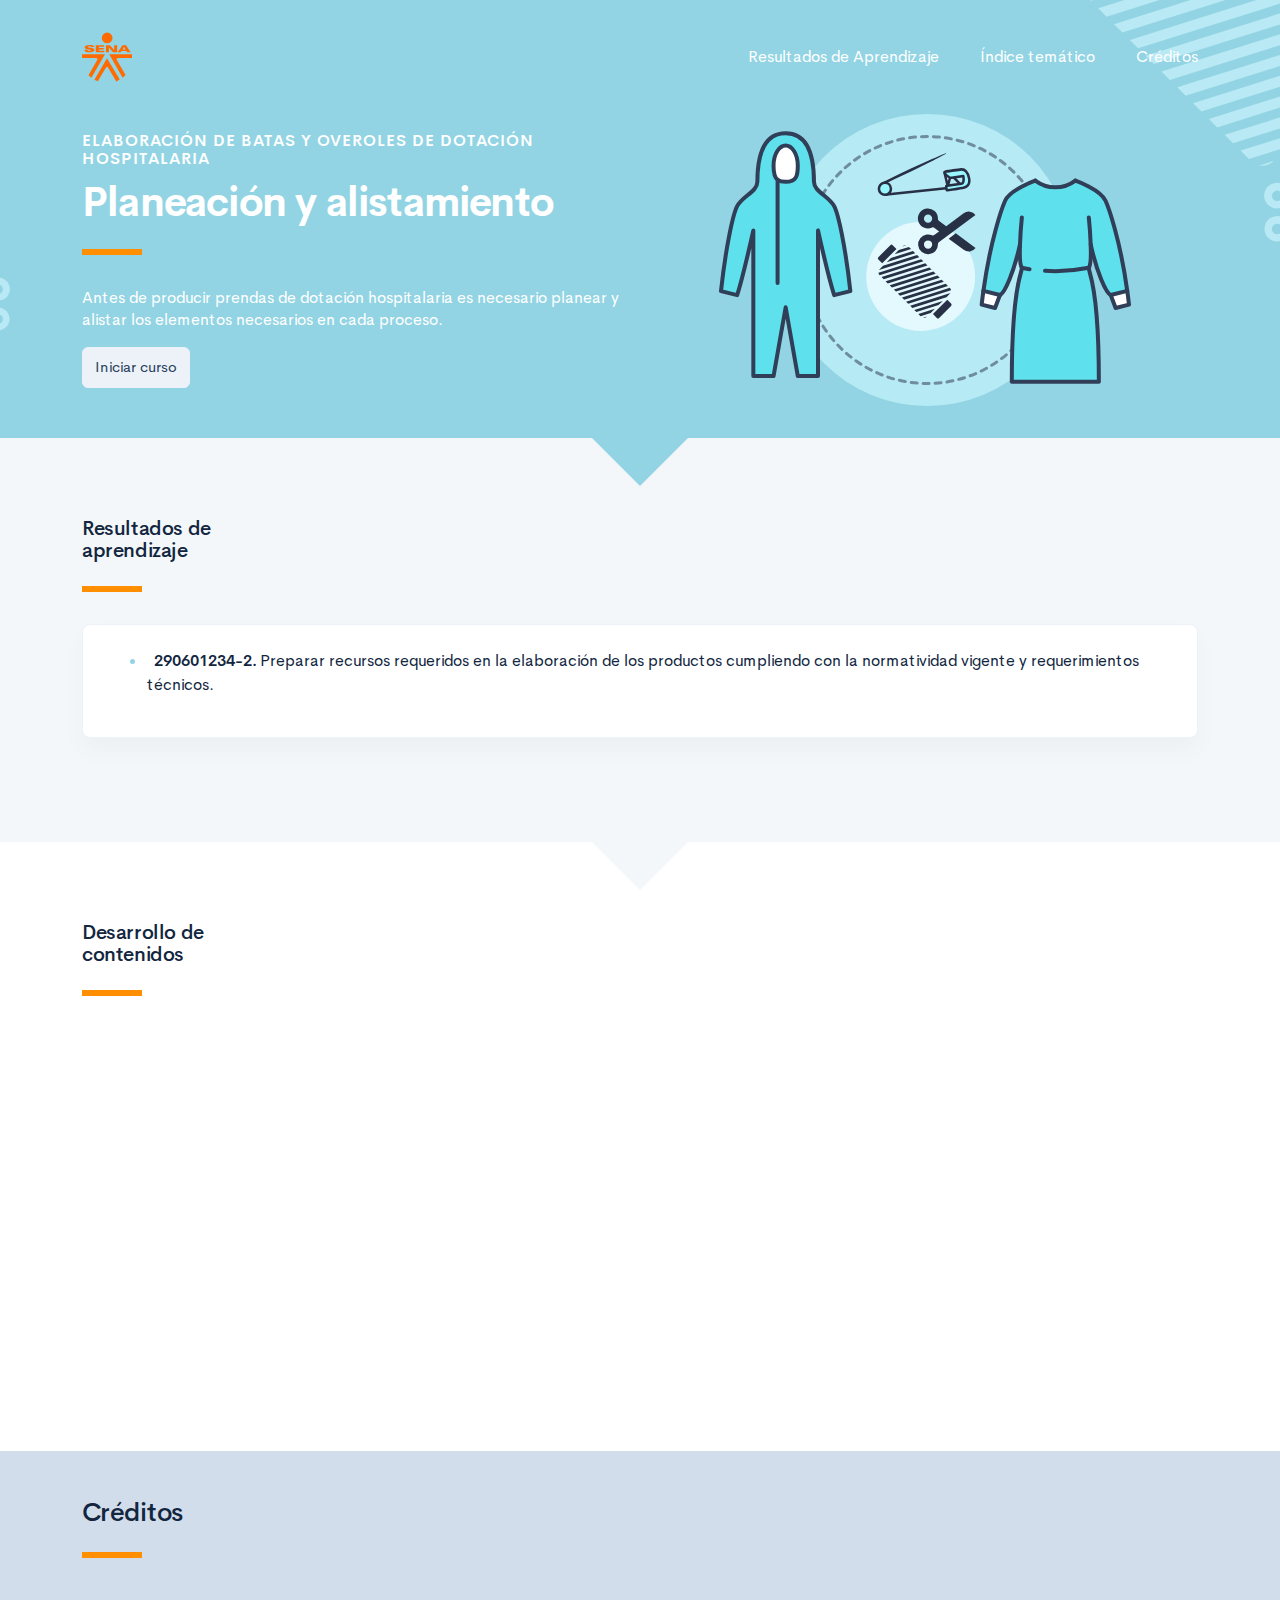
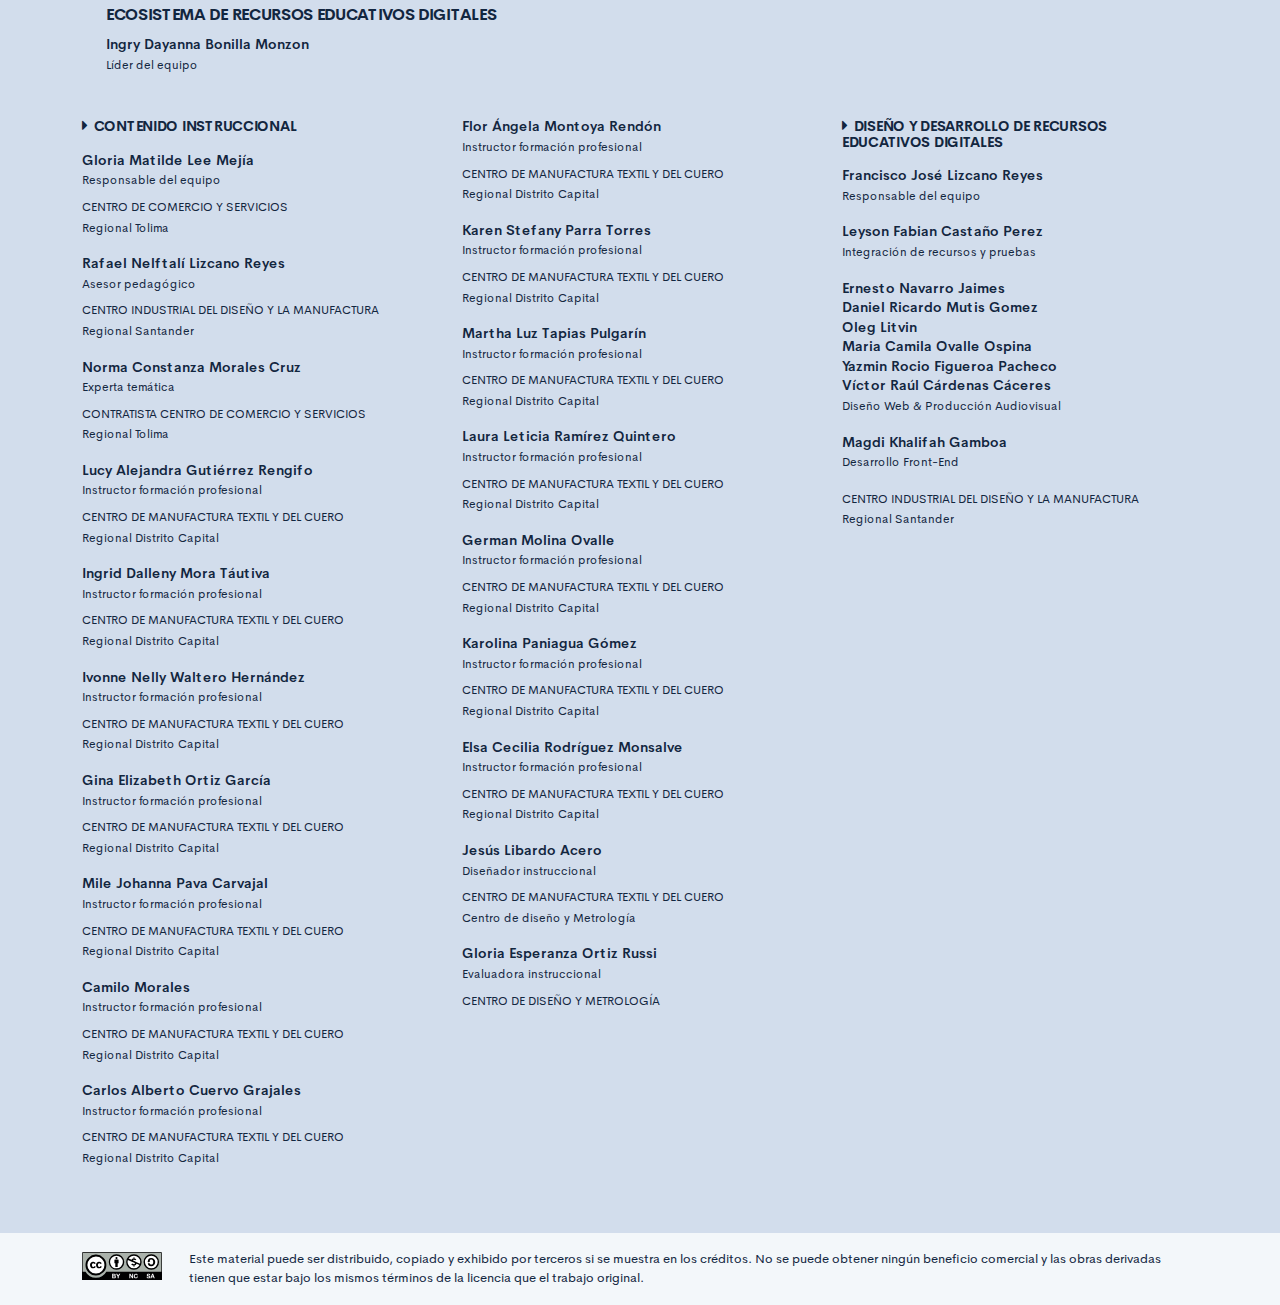
==== public/index.html @ 823f51e2 "Cargue de proyecto" ====
<!DOCTYPE html>
<html lang="es">
    <head>
        <meta charset="UTF-8">
        <meta name="viewport" content="width=device-width, user-scalable=no, initial-scale=1.0, maximum-scale=1.0, minimum-scale=1.0">
        <title>Planeación y alistamiento</title>
        <meta meta name="description" content="Elaboración de batas y overoles de dotación hospitalaria.">
        <link rel="icon" type="image/svg+xml" href="assets/images/logos/senaLogo.svg">
        <link rel="stylesheet" href="assets/fonts/feather/feather.css">
        <link rel="stylesheet" href="assets/fonts/fontawesome/css/font-awesome.css">
        <link href="assets/css/fancybox.css" rel="stylesheet">
        <link href="assets/css/animate.css" rel="stylesheet">
        <link rel="stylesheet" href="assets/css/main.css">
    </head>
    <body class="theme-dark page-header-textura" id="page-home">
        <header class="curso-presentacion page-header" id="CursoPresentacion">
            <div class="page-textura">
                <div class="container">
                    <div class="curso-topbar justify-content-center justify-content-md-between"><a class="curso-topbar__logo"><svg xmlns="http://www.w3.org/2000/svg" width="168.273" height="164.177" viewBox="0 0 168.273 164.177">
                                <path id="SENA_LOGO" data-name="SENA LOGO" d="M85.349,1a18.09,18.09,0,1,0,18.09,18.09h0A18.1,18.1,0,0,0,85.349,1ZM25.617,42.983a33.722,33.722,0,0,0-9.386,1.024,11.156,11.156,0,0,0-5.12,2.56A5.346,5.346,0,0,0,10.086,52.2c.683,1.707,2.56,2.9,4.608,3.584,4.437,1.536,9.386,1.877,13.994,2.731a5.1,5.1,0,0,1,2.389,1.024,1.369,1.369,0,0,1-.683,2.048,9.146,9.146,0,0,1-5.291.683A8.354,8.354,0,0,1,20.5,61.244a1.962,1.962,0,0,1-.853-2.389H9.233A7.663,7.663,0,0,0,10.6,63.463a7.59,7.59,0,0,0,4.267,2.389A28.541,28.541,0,0,0,23.4,66.876,52.426,52.426,0,0,0,35,66.023a11.043,11.043,0,0,0,5.8-2.9,5.358,5.358,0,0,0-1.365-8.533,21.267,21.267,0,0,0-5.8-2.048c-3.072-.683-5.973-1.024-9.045-1.536a9.114,9.114,0,0,1-3.072-.853,1.226,1.226,0,0,1,0-2.219,9.369,9.369,0,0,1,4.437-.683,10.554,10.554,0,0,1,4.608.853A1.877,1.877,0,0,1,31.59,49.81h9.9a5.669,5.669,0,0,0-1.195-3.584A8.875,8.875,0,0,0,35.515,43.5c-3.584-.341-6.827-.512-9.9-.512Zm21.333.683V67.217H75.792V62.1H57.531V57.489H73.744V52.54H57.531V48.786H75.109v-5.12Zm47.615,0H81.253V67.217H91.322V51.346l13.824,15.872h13.824V43.666H108.9v15.7Zm42.495,0L120.676,67.217h10.581l2.56-4.267H150.2l2.389,4.267h11.776l-15.53-23.551ZM142.35,49.3l5.12,8.533h-10.41ZM.7,74.044l.171,12.8L49,86.673c2.389.512,3.925,2.048,3.413,5.8l-29.7,51.711,9.557,9.045L78.01,74.044Zm91.646,0L137.4,152.89l9.9-8.874L117.433,92.3c-.512-3.584.853-5.291,3.413-5.8l48.127.171V74.044ZM84.837,87.185,42.512,159.546l11.264,5.461,28.159-47.615a4.283,4.283,0,0,1,2.9-1.195,4.681,4.681,0,0,1,3.072,1.195l28.159,47.786,11.605-5.973Z" transform="translate(-0.7 -1)" fill="#FF6B00" />
                            </svg>
                        </a><a class="curso-topbar__menubar collapsed btn-menu-responsive d-none" data-toggle="collapse" href="#curso-topbar__nav" aria-expanded="false"><span></span><span></span><span></span></a>
                        <nav class="curso-topbar__nav collapse show d-none d-md-block" id="curso-topbar__nav">
                            <ul class="curso-topbar__list">
                                <li class="curso-topbar__item"><a class="curso-topbar__link" href="#ResultadosAprendizaje"><span class="text-white">Resultados de Aprendizaje</span></a></li>
                                <li class="curso-topbar__item"><a class="curso-topbar__link" href="#IndiceTematico"><span class="text-white">Índice temático</span></a></li>
                                <li class="curso-topbar__item"><a class="curso-topbar__link" href="#Creditos"><span class="text-white">Créditos</span></a></li>
                            </ul>
                        </nav>
                    </div>
                    <!--include includes/page-home_header.pug                -->
                    <div class="curso-portada">
                        <div class="row align-items-center">
                            <div class="col-12 col-lg-6">
                                <h3 class="curso-subtitulo" id="curso-titulo-componente">Elaboración de batas y overoles de dotación hospitalaria</h3>
                                <h1 class="curso-titulo" id="curso-titulo-tema">Planeación y alistamiento</h1>
                                <div class="brand-line-primary"></div>
                                <p class="curso-descripcion">Antes de producir prendas de dotación hospitalaria es necesario planear y alistar los elementos necesarios en cada proceso. </p><a class="curso-btn-iniciar btn btn-light" href="main.html"><span>Iniciar curso</span></a>
                            </div>
                            <div class="col-12 col-lg-6 text-center">
                                <div class="d-none d-lg-block"><img class="curso-imagen" src="assets/images/header/header_media.svg" /></div>
                            </div>
                        </div>
                    </div>
                </div>
            </div>
        </header>
        <section class="curso-resultados section bg-base-light" id="ResultadosAprendizaje">
            <div class="container">
                <h2> Resultados de <br>aprendizaje</h2>
                <div class="brand-line-primary"></div>
                <div class="card resultado-item">
                    <div class="card-body">
                        <ul class="bg-color-dark">
                            <li> <span><strong>290601234-2.</strong> Preparar recursos requeridos en la elaboración de los productos cumpliendo con la normatividad vigente y requerimientos técnicos.</span></li>
                        </ul>
                    </div>
                </div>
            </div>
        </section>
        <section class="curso-indice-tematico section" id="IndiceTematico">
            <div class="container">
                <h2>Desarrollo de <br>contenidos</h2>
                <div class="brand-line-primary"></div>
                <div class="row justify-content-center">
                    <div class="col-12 col-sm-10">
                        <div class="card wow flipInX" data-wow-delay=".4s">
                            <div class="card-body">
                                <ul class="list-group list-group-flush list my-n3 nav-temas">
                                    <li class="list-group-item nav-tema-item">
                                        <div class="row align-items-center">
                                            <div class="col-auto">
                                                <div class="avatar avatar-sm"><span class="nav-tema-item__icon avatar-title font-size-lg bg-secondary-soft rounded-circle text-primary font-weight-bold">1</span></div>
                                            </div>
                                            <div class="col ml-n2"><span class="nav-tema-item__titulo"> <a href="main.html#page/tema-1/">Plan de inspección</a></span></div>
                                            <div class="col-auto"> <a class="btn btn-light nav-tema-item__btn" href="main.html#page/tema-1/">Ver más</a></div>
                                        </div>
                                    </li>
                                    <li class="list-group-item nav-tema-item">
                                        <div class="row align-items-center">
                                            <div class="col-auto">
                                                <div class="avatar avatar-sm"><span class="nav-tema-item__icon avatar-title font-size-lg bg-secondary-soft rounded-circle text-primary font-weight-bold">2</span></div>
                                            </div>
                                            <div class="col ml-n2"><span class="nav-tema-item__titulo"> <a href="main.html#page/tema-2/">Desarrollo de patrones</a></span></div>
                                            <div class="col-auto"> <a class="btn btn-light nav-tema-item__btn" href="main.html#page/tema-2/">Ver más</a></div>
                                        </div>
                                    </li>
                                    <li class="list-group-item nav-tema-item">
                                        <div class="row align-items-center">
                                            <div class="col-auto">
                                                <div class="avatar avatar-sm"><span class="nav-tema-item__icon avatar-title font-size-lg bg-secondary-soft rounded-circle text-primary font-weight-bold">3</span></div>
                                            </div>
                                            <div class="col ml-n2"><span class="nav-tema-item__titulo"> <a href="main.html#page/tema-3/">Alistamiento de máquinas y equipos según protocolos</a></span></div>
                                            <div class="col-auto"> <a class="btn btn-light nav-tema-item__btn" href="main.html#page/tema-3/">Ver más</a></div>
                                        </div>
                                    </li>
                                    <li class="list-group-item nav-tema-item">
                                        <div class="row align-items-center">
                                            <div class="col-auto">
                                                <div class="avatar avatar-sm"><span class="nav-tema-item__icon avatar-title font-size-lg bg-secondary-soft rounded-circle text-primary font-weight-bold">4</span></div>
                                            </div>
                                            <div class="col ml-n2"><span class="nav-tema-item__titulo"> <a href="main.html#page/tema-4/">Herramientas de productividad e indicadores de gestión</a></span></div>
                                            <div class="col-auto"> <a class="btn btn-light nav-tema-item__btn" href="main.html#page/tema-4/">Ver más</a></div>
                                        </div>
                                    </li>
                                </ul>
                            </div>
                        </div>
                    </div>
                </div>
            </div>
        </section>
        <footer class="footer" id="Creditos">
            <div class="container">
                <h1>Créditos </h1>
                <div class="brand-line-primary"></div>
                <div class="row">
                    <div class="col-auto"><img src="assets/images/logos/senaLogo_naranja.svg" alt="" style="width:100px" /></div>
                    <div class="col">
                        <h3 class="footer-subtitulo mb-3">ECOSISTEMA DE RECURSOS EDUCATIVOS DIGITALES </h3>
                        <p class="footer-texto mb-2"><strong>Ingry Dayanna Bonilla Monzon </strong><br /> <span class="text-small">Líder del equipo </span></p>
                    </div>
                </div>
                <div class="row mt-5">
                    <div class="col-12 col-md-4">
                        <h4 class="footer-subtitulo-2 mt-0">
                            <div class="fa fa-caret-right mr-2"></div>Contenido Instruccional
                        </h4>
                        <p class="footer-texto mb-2"><strong>Gloria Matilde Lee Mejía </strong><br /> <span class="text-small">Responsable del equipo</span></p>
                        <p class="footer-texto"><span class="text-small text-uppercase">Centro de Comercio y Servicios</span><br /><span class="text-small">Regional Tolima</span></p>
                        <p class="footer-texto mb-2"><strong>Rafael Nelftalí Lizcano Reyes</strong><br /> <span class="text-small">Asesor pedagógico<br /></span></p>
                        <p class="footer-texto"><span class="text-small text-uppercase">CENTRO INDUSTRIAL DEL DISEÑO Y LA MANUFACTURA </span><br /><span class="text-small">Regional Santander </span></p>
                        <p class="footer-texto mb-2"><strong>Norma Constanza Morales Cruz</strong><br /><span class="text-small">Experta temática<br /></span></p>
                        <p class="footer-texto"><span class="text-small text-uppercase">Contratista Centro de Comercio y Servicios </span><br /><span class="text-small">Regional Tolima</span></p>
                        <p class="footer-texto mb-2"><strong>Lucy Alejandra Gutiérrez Rengifo</strong><br /> <span class="text-small">Instructor formación profesional<br /></span></p>
                        <p class="footer-texto"><span class="text-small text-uppercase">Centro de Manufactura Textil y del Cuero</span><br /><span class="text-small">Regional Distrito Capital</span></p>
                        <p class="footer-texto mb-2"><strong>Ingrid Dalleny Mora Táutiva</strong><br /> <span class="text-small">Instructor formación profesional<br /></span></p>
                        <p class="footer-texto"><span class="text-small text-uppercase">Centro de Manufactura Textil y del Cuero</span><br /><span class="text-small">Regional Distrito Capital</span></p>
                        <p class="footer-texto mb-2"><strong>Ivonne Nelly Waltero Hernández</strong><br /> <span class="text-small">Instructor formación profesional<br /></span></p>
                        <p class="footer-texto"><span class="text-small text-uppercase">Centro de Manufactura Textil y del Cuero</span><br /><span class="text-small">Regional Distrito Capital</span></p>
                        <p class="footer-texto mb-2"><strong>Gina Elizabeth Ortiz García</strong><br /> <span class="text-small">Instructor formación profesional<br /></span></p>
                        <p class="footer-texto"><span class="text-small text-uppercase">Centro de Manufactura Textil y del Cuero</span><br /><span class="text-small">Regional Distrito Capital</span></p>
                        <p class="footer-texto mb-2"><strong>Mile Johanna Pava Carvajal</strong><br /> <span class="text-small">Instructor formación profesional<br /></span></p>
                        <p class="footer-texto"><span class="text-small text-uppercase">Centro de Manufactura Textil y del Cuero</span><br /><span class="text-small">Regional Distrito Capital</span></p>
                        <p class="footer-texto mb-2"><strong>Camilo Morales</strong><br /> <span class="text-small">Instructor formación profesional<br /></span></p>
                        <p class="footer-texto"><span class="text-small text-uppercase">Centro de Manufactura Textil y del Cuero</span><br /><span class="text-small">Regional Distrito Capital </span></p>
                        <p class="footer-texto mb-2"><strong>Carlos Alberto Cuervo Grajales</strong><br /> <span class="text-small">Instructor formación profesional<br /> </span></p>
                        <p class="footer-texto"><span class="text-small text-uppercase">Centro de Manufactura Textil y del Cuero</span><br /><span class="text-small">Regional Distrito Capital</span></p>
                    </div>
                    <div class="col-12 col-md-4">
                        <p class="footer-texto mb-2"><strong>Flor Ángela Montoya Rendón</strong><br /> <span class="text-small">Instructor formación profesional<br /></span></p>
                        <p class="footer-texto"><span class="text-small text-uppercase">Centro de Manufactura Textil y del Cuero</span><br /><span class="text-small">Regional Distrito Capital</span></p>
                        <p class="footer-texto mb-2"><strong>Karen Stefany Parra Torres</strong><br /> <span class="text-small">Instructor formación profesional<br /></span></p>
                        <p class="footer-texto"><span class="text-small text-uppercase">Centro de Manufactura Textil y del Cuero</span><br /><span class="text-small">Regional Distrito Capital</span></p>
                        <p class="footer-texto mb-2"><strong>Martha Luz Tapias Pulgarín</strong><br /> <span class="text-small">Instructor formación profesional<br /></span></p>
                        <p class="footer-texto"><span class="text-small text-uppercase">Centro de Manufactura Textil y del Cuero</span><br /><span class="text-small">Regional Distrito Capital</span></p>
                        <p class="footer-texto mb-2"><strong>Laura Leticia Ramírez Quintero</strong><br /> <span class="text-small">Instructor formación profesional<br /></span></p>
                        <p class="footer-texto"><span class="text-small text-uppercase">Centro de Manufactura Textil y del Cuero</span><br /><span class="text-small">Regional Distrito Capital</span></p>
                        <p class="footer-texto mb-2"><strong>German Molina Ovalle</strong><br /> <span class="text-small">Instructor formación profesional<br /></span></p>
                        <p class="footer-texto"><span class="text-small text-uppercase">Centro de Manufactura Textil y del Cuero</span><br /><span class="text-small">Regional Distrito Capital</span></p>
                        <p class="footer-texto mb-2"><strong>Karolina Paniagua Gómez</strong><br /> <span class="text-small">Instructor formación profesional<br /></span></p>
                        <p class="footer-texto"><span class="text-small text-uppercase">Centro de Manufactura Textil y del Cuero</span><br /><span class="text-small">Regional Distrito Capital</span></p>
                        <p class="footer-texto mb-2"><strong>Elsa Cecilia Rodríguez Monsalve</strong><br /> <span class="text-small">Instructor formación profesional<br /></span></p>
                        <p class="footer-texto"><span class="text-small text-uppercase">Centro de Manufactura Textil y del Cuero</span><br /><span class="text-small">Regional Distrito Capital</span></p>
                        <p class="footer-texto mb-2"><strong>Jesús Libardo Acero </strong><br /> <span class="text-small">Diseñador instruccional <br /></span></p>
                        <p class="footer-texto"><span class="text-small text-uppercase">Centro de Manufactura Textil y del Cuero</span><br /><span class="text-small">Centro de diseño y Metrología</span></p>
                        <p class="footer-texto mb-2"><strong>Gloria Esperanza Ortiz Russi</strong><br /> <span class="text-small">Evaluadora instruccional<br /></span></p>
                        <p class="footer-texto"><span class="text-small text-uppercase">Centro de diseño y Metrología </span></p>
                    </div>
                    <div class="col-12 col-md-4">
                        <h4 class="footer-subtitulo-2 mt-0">
                            <div class="fa fa-caret-right mr-2"></div>Diseño y desarrollo de recursos educativos digitales
                        </h4>
                        <p class="footer-texto"><strong>Francisco José Lizcano Reyes </strong><br /> <span class="text-small">Responsable del equipo<br /></span></p>
                        <p class="footer-texto"><strong>Leyson Fabian Castaño Perez</strong><br /> <span class="text-small">Integración de recursos y pruebas<br /></span></p>
                        <p class="footer-texto"> <strong>Ernesto Navarro Jaimes</strong><br />
                            <strong>Daniel Ricardo Mutis Gomez</strong><br />
                            <strong>Oleg Litvin</strong><br />
                            <strong>Maria Camila Ovalle Ospina </strong><br />
                            <strong>Yazmin Rocio Figueroa Pacheco</strong><br />
                            <strong>Víctor Raúl Cárdenas Cáceres</strong><br /><span class="text-small">Diseño Web & Producción Audiovisual<br /> </span></p>
                        <p class="footer-texto"><strong>Magdi Khalifah Gamboa</strong><br /> <span class="text-small">Desarrollo Front-End<br /></span></p>
                        <p class="footer-texto"><span class="text-small text-uppercase">CENTRO INDUSTRIAL DEL DISEÑO Y LA MANUFACTURA </span><br /><span class="text-small">Regional Santander</span></p>
                    </div>
                </div>
            </div>
        </footer>
        <section id="cc">
            <div class="container">
                <div class="d-flex flex-column flex-sm-row"><span class="pr-3"><i class="icon cc"></i></span><span>Este material puede ser distribuido, copiado y exhibido por terceros si se muestra en los créditos. No se puede obtener ningún beneficio comercial y las obras derivadas tienen que estar bajo los mismos términos de la licencia que el trabajo original.</span></div>
            </div>
        </section>
        <script src="assets/js/vendor.js"></script>
        <script src="assets/js/global.js"> </script>
        <script src="assets/js/pages.js"></script>
    </body>
</html>
---- public/assets/fonts/feather/feather.css ----
@font-face {
  font-family: 'Feather';
  src:
    url('fonts/Feather.ttf?sdxovp') format('truetype'),
    url('fonts/Feather.woff?sdxovp') format('woff'),
    url('fonts/Feather.svg?sdxovp#Feather') format('svg');
  font-weight: normal;
  font-style: normal;
}

.fe {
  /* use !important to prevent issues with browser extensions that change fonts */
  font-family: 'Feather' !important;
  speak: none;
  font-style: normal;
  font-weight: normal;
  font-variant: normal;
  text-transform: none;
  line-height: 1;

  /* Better Font Rendering =========== */
  -webkit-font-smoothing: antialiased;
  -moz-osx-font-smoothing: grayscale;
}

.fe-activity:before {
  content: "\e900";
}
.fe-airplay:before {
  content: "\e901";
}
.fe-alert-circle:before {
  content: "\e902";
}
.fe-alert-octagon:before {
  content: "\e903";
}
.fe-alert-triangle:before {
  content: "\e904";
}
.fe-align-center:before {
  content: "\e905";
}
.fe-align-justify:before {
  content: "\e906";
}
.fe-align-left:before {
  content: "\e907";
}
.fe-align-right:before {
  content: "\e908";
}
.fe-anchor:before {
  content: "\e909";
}
.fe-aperture:before {
  content: "\e90a";
}
.fe-archive:before {
  content: "\e90b";
}
.fe-arrow-down:before {
  content: "\e90c";
}
.fe-arrow-down-circle:before {
  content: "\e90d";
}
.fe-arrow-down-left:before {
  content: "\e90e";
}
.fe-arrow-down-right:before {
  content: "\e90f";
}
.fe-arrow-left:before {
  content: "\e910";
}
.fe-arrow-left-circle:before {
  content: "\e911";
}
.fe-arrow-right:before {
  content: "\e912";
}
.fe-arrow-right-circle:before {
  content: "\e913";
}
.fe-arrow-up:before {
  content: "\e914";
}
.fe-arrow-up-circle:before {
  content: "\e915";
}
.fe-arrow-up-left:before {
  content: "\e916";
}
.fe-arrow-up-right:before {
  content: "\e917";
}
.fe-at-sign:before {
  content: "\e918";
}
.fe-award:before {
  content: "\e919";
}
.fe-bar-chart:before {
  content: "\e91a";
}
.fe-bar-chart-2:before {
  content: "\e91b";
}
.fe-battery:before {
  content: "\e91c";
}
.fe-battery-charging:before {
  content: "\e91d";
}
.fe-bell:before {
  content: "\e91e";
}
.fe-bell-off:before {
  content: "\e91f";
}
.fe-bluetooth:before {
  content: "\e920";
}
.fe-bold:before {
  content: "\e921";
}
.fe-book:before {
  content: "\e922";
}
.fe-book-open:before {
  content: "\e923";
}
.fe-bookmark:before {
  content: "\e924";
}
.fe-box:before {
  content: "\e925";
}
.fe-briefcase:before {
  content: "\e926";
}
.fe-calendar:before {
  content: "\e927";
}
.fe-camera:before {
  content: "\e928";
}
.fe-camera-off:before {
  content: "\e929";
}
.fe-cast:before {
  content: "\e92a";
}
.fe-check:before {
  content: "\e92b";
}
.fe-check-circle:before {
  content: "\e92c";
}
.fe-check-square:before {
  content: "\e92d";
}
.fe-chevron-down:before {
  content: "\e92e";
}
.fe-chevron-left:before {
  content: "\e92f";
}
.fe-chevron-right:before {
  content: "\e930";
}
.fe-chevron-up:before {
  content: "\e931";
}
.fe-chevrons-down:before {
  content: "\e932";
}
.fe-chevrons-left:before {
  content: "\e933";
}
.fe-chevrons-right:before {
  content: "\e934";
}
.fe-chevrons-up:before {
  content: "\e935";
}
.fe-chrome:before {
  content: "\e936";
}
.fe-circle:before {
  content: "\e937";
}
.fe-clipboard:before {
  content: "\e938";
}
.fe-clock:before {
  content: "\e939";
}
.fe-cloud:before {
  content: "\e93a";
}
.fe-cloud-drizzle:before {
  content: "\e93b";
}
.fe-cloud-lightning:before {
  content: "\e93c";
}
.fe-cloud-off:before {
  content: "\e93d";
}
.fe-cloud-rain:before {
  content: "\e93e";
}
.fe-cloud-snow:before {
  content: "\e93f";
}
.fe-code:before {
  content: "\e940";
}
.fe-codepen:before {
  content: "\e941";
}
.fe-command:before {
  content: "\e942";
}
.fe-compass:before {
  content: "\e943";
}
.fe-copy:before {
  content: "\e944";
}
.fe-corner-down-left:before {
  content: "\e945";
}
.fe-corner-down-right:before {
  content: "\e946";
}
.fe-corner-left-down:before {
  content: "\e947";
}
.fe-corner-left-up:before {
  content: "\e948";
}
.fe-corner-right-down:before {
  content: "\e949";
}
.fe-corner-right-up:before {
  content: "\e94a";
}
.fe-corner-up-left:before {
  content: "\e94b";
}
.fe-corner-up-right:before {
  content: "\e94c";
}
.fe-cpu:before {
  content: "\e94d";
}
.fe-credit-card:before {
  content: "\e94e";
}
.fe-crop:before {
  content: "\e94f";
}
.fe-crosshair:before {
  content: "\e950";
}
.fe-database:before {
  content: "\e951";
}
.fe-delete:before {
  content: "\e952";
}
.fe-disc:before {
  content: "\e953";
}
.fe-dollar-sign:before {
  content: "\e954";
}
.fe-download:before {
  content: "\e955";
}
.fe-download-cloud:before {
  content: "\e956";
}
.fe-droplet:before {
  content: "\e957";
}
.fe-edit:before {
  content: "\e958";
}
.fe-edit-2:before {
  content: "\e959";
}
.fe-edit-3:before {
  content: "\e95a";
}
.fe-external-link:before {
  content: "\e95b";
}
.fe-eye:before {
  content: "\e95c";
}
.fe-eye-off:before {
  content: "\e95d";
}
.fe-facebook:before {
  content: "\e95e";
}
.fe-fast-forward:before {
  content: "\e95f";
}
.fe-feather:before {
  content: "\e960";
}
.fe-file:before {
  content: "\e961";
}
.fe-file-minus:before {
  content: "\e962";
}
.fe-file-plus:before {
  content: "\e963";
}
.fe-file-text:before {
  content: "\e964";
}
.fe-film:before {
  content: "\e965";
}
.fe-filter:before {
  content: "\e966";
}
.fe-flag:before {
  content: "\e967";
}
.fe-folder:before {
  content: "\e968";
}
.fe-folder-minus:before {
  content: "\e969";
}
.fe-folder-plus:before {
  content: "\e96a";
}
.fe-gift:before {
  content: "\e96b";
}
.fe-git-branch:before {
  content: "\e96c";
}
.fe-git-commit:before {
  content: "\e96d";
}
.fe-git-merge:before {
  content: "\e96e";
}
.fe-git-pull-request:before {
  content: "\e96f";
}
.fe-github:before {
  content: "\e970";
}
.fe-gitlab:before {
  content: "\e971";
}
.fe-globe:before {
  content: "\e972";
}
.fe-grid:before {
  content: "\e973";
}
.fe-hard-drive:before {
  content: "\e974";
}
.fe-hash:before {
  content: "\e975";
}
.fe-headphones:before {
  content: "\e976";
}
.fe-heart:before {
  content: "\e977";
}
.fe-help-circle:before {
  content: "\e978";
}
.fe-home:before {
  content: "\e979";
}
.fe-image:before {
  content: "\e97a";
}
.fe-inbox:before {
  content: "\e97b";
}
.fe-info:before {
  content: "\e97c";
}
.fe-instagram:before {
  content: "\e97d";
}
.fe-italic:before {
  content: "\e97e";
}
.fe-layers:before {
  content: "\e97f";
}
.fe-layout:before {
  content: "\e980";
}
.fe-life-buoy:before {
  content: "\e981";
}
.fe-link:before {
  content: "\e982";
}
.fe-link-2:before {
  content: "\e983";
}
.fe-linkedin:before {
  content: "\e984";
}
.fe-list:before {
  content: "\e985";
}
.fe-loader:before {
  content: "\e986";
}
.fe-lock:before {
  content: "\e987";
}
.fe-log-in:before {
  content: "\e988";
}
.fe-log-out:before {
  content: "\e989";
}
.fe-mail:before {
  content: "\e98a";
}
.fe-map:before {
  content: "\e98b";
}
.fe-map-pin:before {
  content: "\e98c";
}
.fe-maximize:before {
  content: "\e98d";
}
.fe-maximize-2:before {
  content: "\e98e";
}
.fe-menu:before {
  content: "\e98f";
}
.fe-message-circle:before {
  content: "\e990";
}
.fe-message-square:before {
  content: "\e991";
}
.fe-mic:before {
  content: "\e992";
}
.fe-mic-off:before {
  content: "\e993";
}
.fe-minimize:before {
  content: "\e994";
}
.fe-minimize-2:before {
  content: "\e995";
}
.fe-minus:before {
  content: "\e996";
}
.fe-minus-circle:before {
  content: "\e997";
}
.fe-minus-square:before {
  content: "\e998";
}
.fe-monitor:before {
  content: "\e999";
}
.fe-moon:before {
  content: "\e99a";
}
.fe-more-horizontal:before {
  content: "\e99b";
}
.fe-more-vertical:before {
  content: "\e99c";
}
.fe-move:before {
  content: "\e99d";
}
.fe-music:before {
  content: "\e99e";
}
.fe-navigation:before {
  content: "\e99f";
}
.fe-navigation-2:before {
  content: "\e9a0";
}
.fe-octagon:before {
  content: "\e9a1";
}
.fe-package:before {
  content: "\e9a2";
}
.fe-paperclip:before {
  content: "\e9a3";
}
.fe-pause:before {
  content: "\e9a4";
}
.fe-pause-circle:before {
  content: "\e9a5";
}
.fe-percent:before {
  content: "\e9a6";
}
.fe-phone:before {
  content: "\e9a7";
}
.fe-phone-call:before {
  content: "\e9a8";
}
.fe-phone-forwarded:before {
  content: "\e9a9";
}
.fe-phone-incoming:before {
  content: "\e9aa";
}
.fe-phone-missed:before {
  content: "\e9ab";
}
.fe-phone-off:before {
  content: "\e9ac";
}
.fe-phone-outgoing:before {
  content: "\e9ad";
}
.fe-pie-chart:before {
  content: "\e9ae";
}
.fe-play:before {
  content: "\e9af";
}
.fe-play-circle:before {
  content: "\e9b0";
}
.fe-plus:before {
  content: "\e9b1";
}
.fe-plus-circle:before {
  content: "\e9b2";
}
.fe-plus-square:before {
  content: "\e9b3";
}
.fe-pocket:before {
  content: "\e9b4";
}
.fe-power:before {
  content: "\e9b5";
}
.fe-printer:before {
  content: "\e9b6";
}
.fe-radio:before {
  content: "\e9b7";
}
.fe-refresh-ccw:before {
  content: "\e9b8";
}
.fe-refresh-cw:before {
  content: "\e9b9";
}
.fe-repeat:before {
  content: "\e9ba";
}
.fe-rewind:before {
  content: "\e9bb";
}
.fe-rotate-ccw:before {
  content: "\e9bc";
}
.fe-rotate-cw:before {
  content: "\e9bd";
}
.fe-rss:before {
  content: "\e9be";
}
.fe-save:before {
  content: "\e9bf";
}
.fe-scissors:before {
  content: "\e9c0";
}
.fe-search:before {
  content: "\e9c1";
}
.fe-send:before {
  content: "\e9c2";
}
.fe-server:before {
  content: "\e9c3";
}
.fe-settings:before {
  content: "\e9c4";
}
.fe-share:before {
  content: "\e9c5";
}
.fe-share-2:before {
  content: "\e9c6";
}
.fe-shield:before {
  content: "\e9c7";
}
.fe-shield-off:before {
  content: "\e9c8";
}
.fe-shopping-bag:before {
  content: "\e9c9";
}
.fe-shopping-cart:before {
  content: "\e9ca";
}
.fe-shuffle:before {
  content: "\e9cb";
}
.fe-sidebar:before {
  content: "\e9cc";
}
.fe-skip-back:before {
  content: "\e9cd";
}
.fe-skip-forward:before {
  content: "\e9ce";
}
.fe-slack:before {
  content: "\e9cf";
}
.fe-slash:before {
  content: "\e9d0";
}
.fe-sliders:before {
  content: "\e9d1";
}
.fe-smartphone:before {
  content: "\e9d2";
}
.fe-speaker:before {
  content: "\e9d3";
}
.fe-square:before {
  content: "\e9d4";
}
.fe-star:before {
  content: "\e9d5";
}
.fe-stop-circle:before {
  content: "\e9d6";
}
.fe-sun:before {
  content: "\e9d7";
}
.fe-sunrise:before {
  content: "\e9d8";
}
.fe-sunset:before {
  content: "\e9d9";
}
.fe-tablet:before {
  content: "\e9da";
}
.fe-tag:before {
  content: "\e9db";
}
.fe-target:before {
  content: "\e9dc";
}
.fe-terminal:before {
  content: "\e9dd";
}
.fe-thermometer:before {
  content: "\e9de";
}
.fe-thumbs-down:before {
  content: "\e9df";
}
.fe-thumbs-up:before {
  content: "\e9e0";
}
.fe-toggle-left:before {
  content: "\e9e1";
}
.fe-toggle-right:before {
  content: "\e9e2";
}
.fe-trash:before {
  content: "\e9e3";
}
.fe-trash-2:before {
  content: "\e9e4";
}
.fe-trending-down:before {
  content: "\e9e5";
}
.fe-trending-up:before {
  content: "\e9e6";
}
.fe-triangle:before {
  content: "\e9e7";
}
.fe-truck:before {
  content: "\e9e8";
}
.fe-tv:before {
  content: "\e9e9";
}
.fe-twitter:before {
  content: "\e9ea";
}
.fe-type:before {
  content: "\e9eb";
}
.fe-umbrella:before {
  content: "\e9ec";
}
.fe-underline:before {
  content: "\e9ed";
}
.fe-unlock:before {
  content: "\e9ee";
}
.fe-upload:before {
  content: "\e9ef";
}
.fe-upload-cloud:before {
  content: "\e9f0";
}
.fe-user:before {
  content: "\e9f1";
}
.fe-user-check:before {
  content: "\e9f2";
}
.fe-user-minus:before {
  content: "\e9f3";
}
.fe-user-plus:before {
  content: "\e9f4";
}
.fe-user-x:before {
  content: "\e9f5";
}
.fe-users:before {
  content: "\e9f6";
}
.fe-video:before {
  content: "\e9f7";
}
.fe-video-off:before {
  content: "\e9f8";
}
.fe-voicemail:before {
  content: "\e9f9";
}
.fe-volume:before {
  content: "\e9fa";
}
.fe-volume-1:before {
  content: "\e9fb";
}
.fe-volume-2:before {
  content: "\e9fc";
}
.fe-volume-x:before {
  content: "\e9fd";
}
.fe-watch:before {
  content: "\e9fe";
}
.fe-wifi:before {
  content: "\e9ff";
}
.fe-wifi-off:before {
  content: "\ea00";
}
.fe-wind:before {
  content: "\ea01";
}
.fe-x:before {
  content: "\ea02";
}
.fe-x-circle:before {
  content: "\ea03";
}
.fe-x-square:before {
  content: "\ea04";
}
.fe-youtube:before {
  content: "\ea05";
}
.fe-zap:before {
  content: "\ea06";
}
.fe-zap-off:before {
  content: "\ea07";
}
.fe-zoom-in:before {
  content: "\ea08";
}
.fe-zoom-out:before {
  content: "\ea09";
}
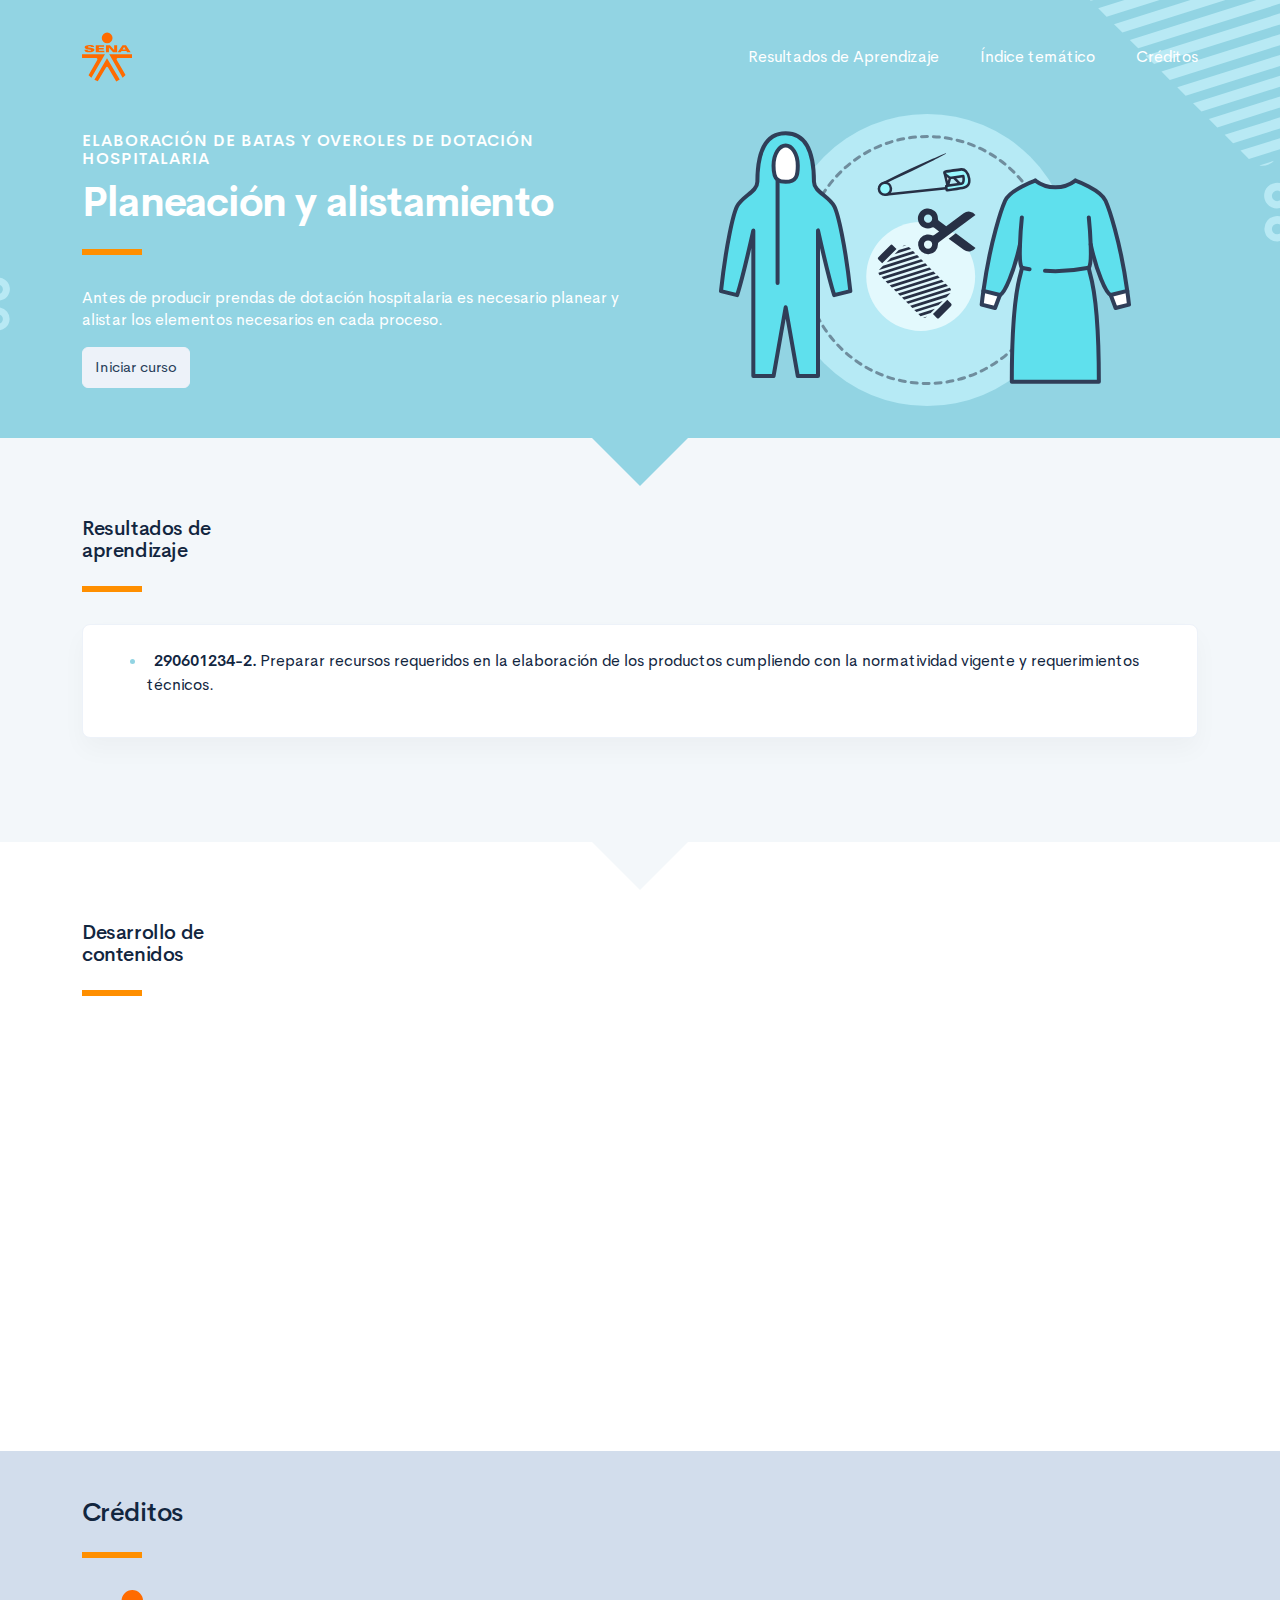
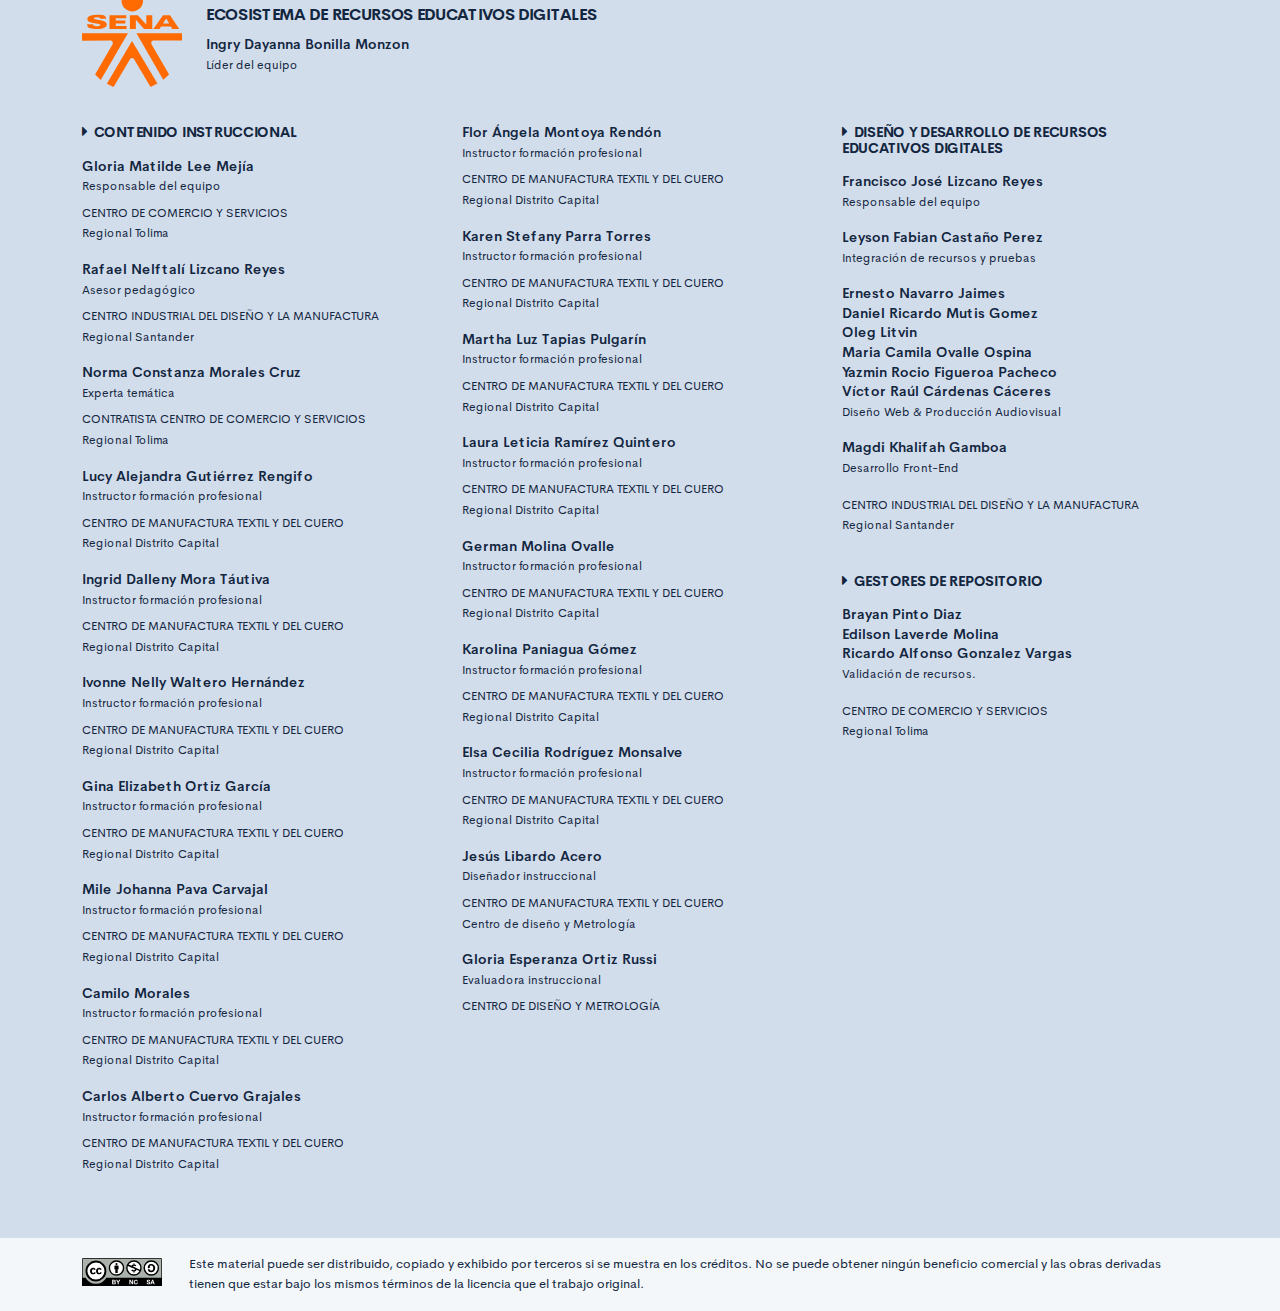
==== commit d84c529e: "ajustes gestores" ====
--- a/public/index.html
+++ b/public/index.html
@@ -115,7 +115,7 @@
                 <h1>Créditos </h1>
                 <div class="brand-line-primary"></div>
                 <div class="row">
-                    <div class="col-auto"><img src="assets/images/logos/senaLogo_naranja.svg" alt="" style="width:100px" /></div>
+                    <div class="col-auto"><img src="assets/images/logos/senaLogo.svg" alt="" style="width:100px" /></div>
                     <div class="col">
                         <h3 class="footer-subtitulo mb-3">ECOSISTEMA DE RECURSOS EDUCATIVOS DIGITALES </h3>
                         <p class="footer-texto mb-2"><strong>Ingry Dayanna Bonilla Monzon </strong><br /> <span class="text-small">Líder del equipo </span></p>
@@ -181,6 +181,13 @@
                             <strong>Víctor Raúl Cárdenas Cáceres</strong><br /><span class="text-small">Diseño Web & Producción Audiovisual<br /> </span></p>
                         <p class="footer-texto"><strong>Magdi Khalifah Gamboa</strong><br /> <span class="text-small">Desarrollo Front-End<br /></span></p>
                         <p class="footer-texto"><span class="text-small text-uppercase">CENTRO INDUSTRIAL DEL DISEÑO Y LA MANUFACTURA </span><br /><span class="text-small">Regional Santander</span></p>
+                        <h4 class="footer-subtitulo-2 mt-5">
+                            <div class="fa fa-caret-right mr-2"></div>Gestores de repositorio
+                        </h4>
+                        <p class="footer-texto"><strong>Brayan Pinto Diaz </strong><br />
+                            <strong>Edilson Laverde Molina </strong><br />
+                            <strong>Ricardo Alfonso Gonzalez Vargas </strong><br /> <span class="text-small">Validación de recursos.<br /></span></p>
+                        <p class="footer-texto"><span class="text-small text-uppercase">Centro de comercio y servicios </span><br /><span class="text-small">Regional Tolima</span></p>
                     </div>
                 </div>
             </div>
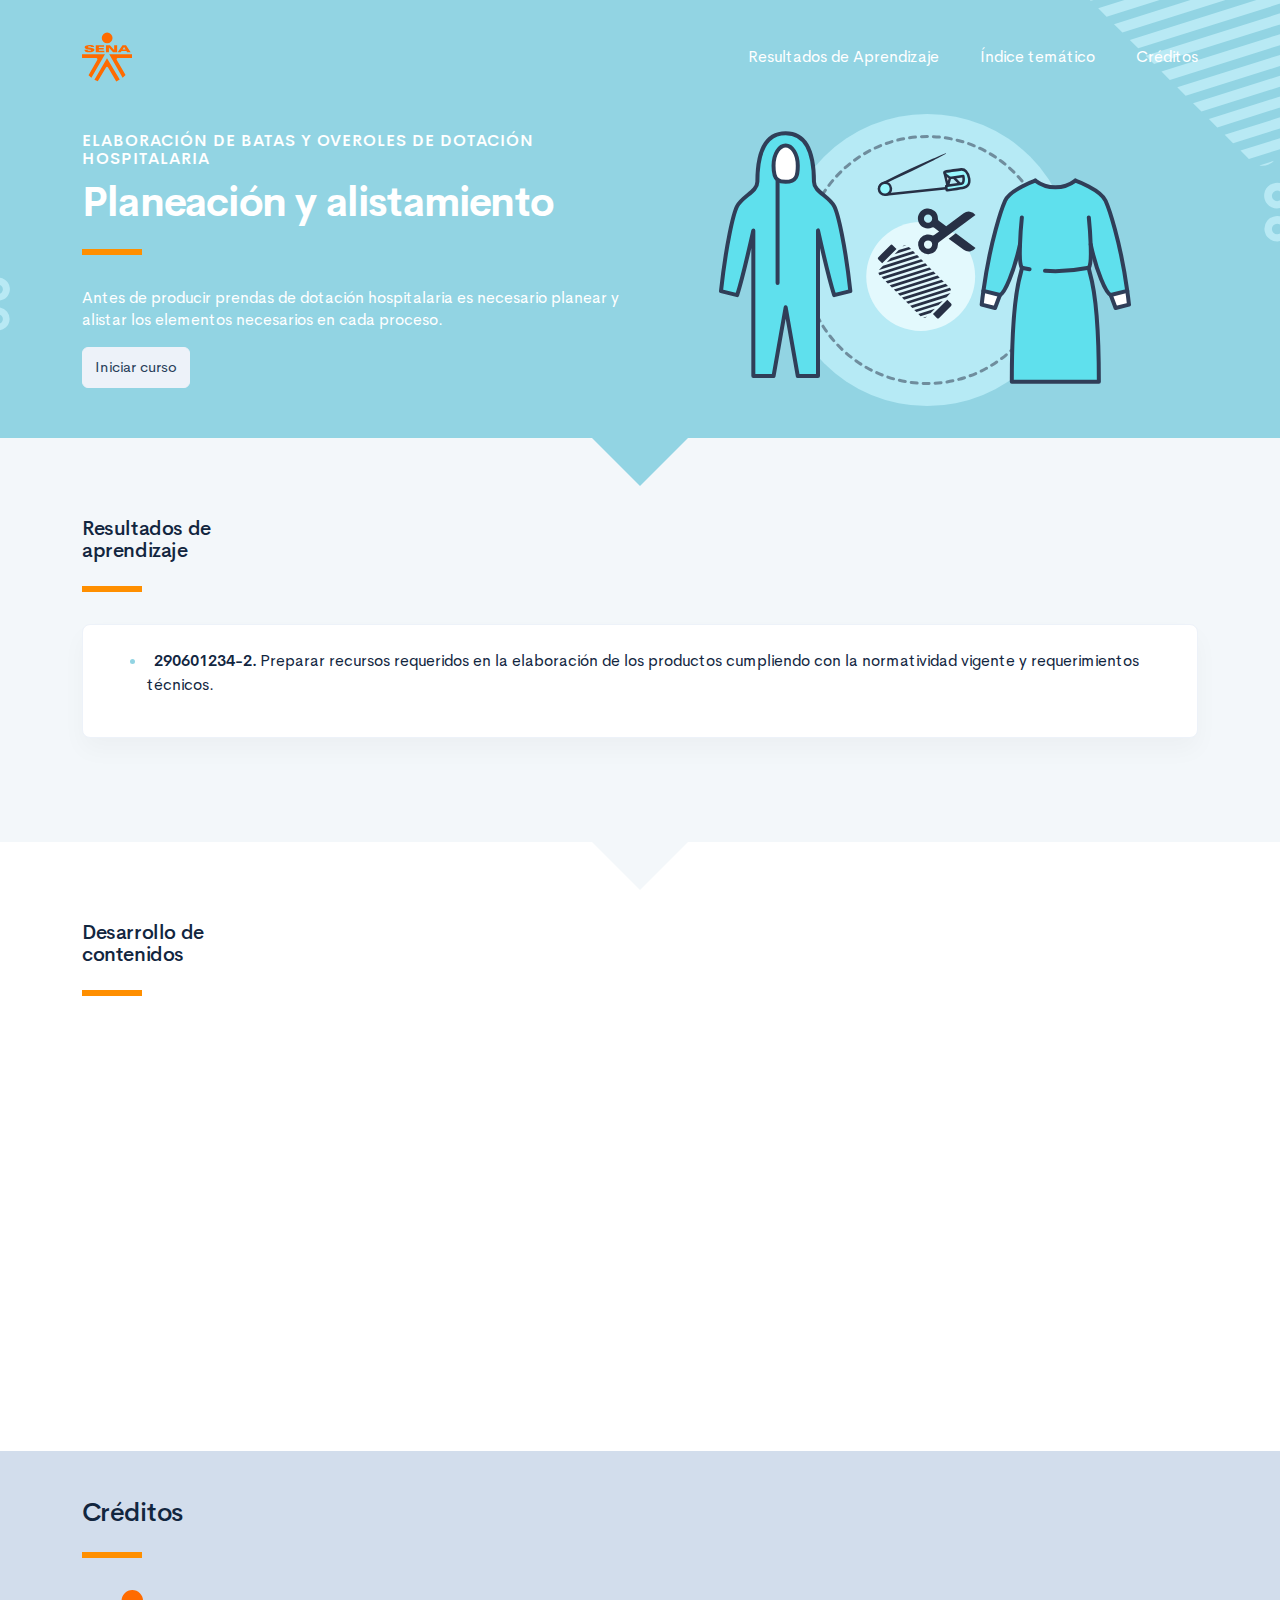
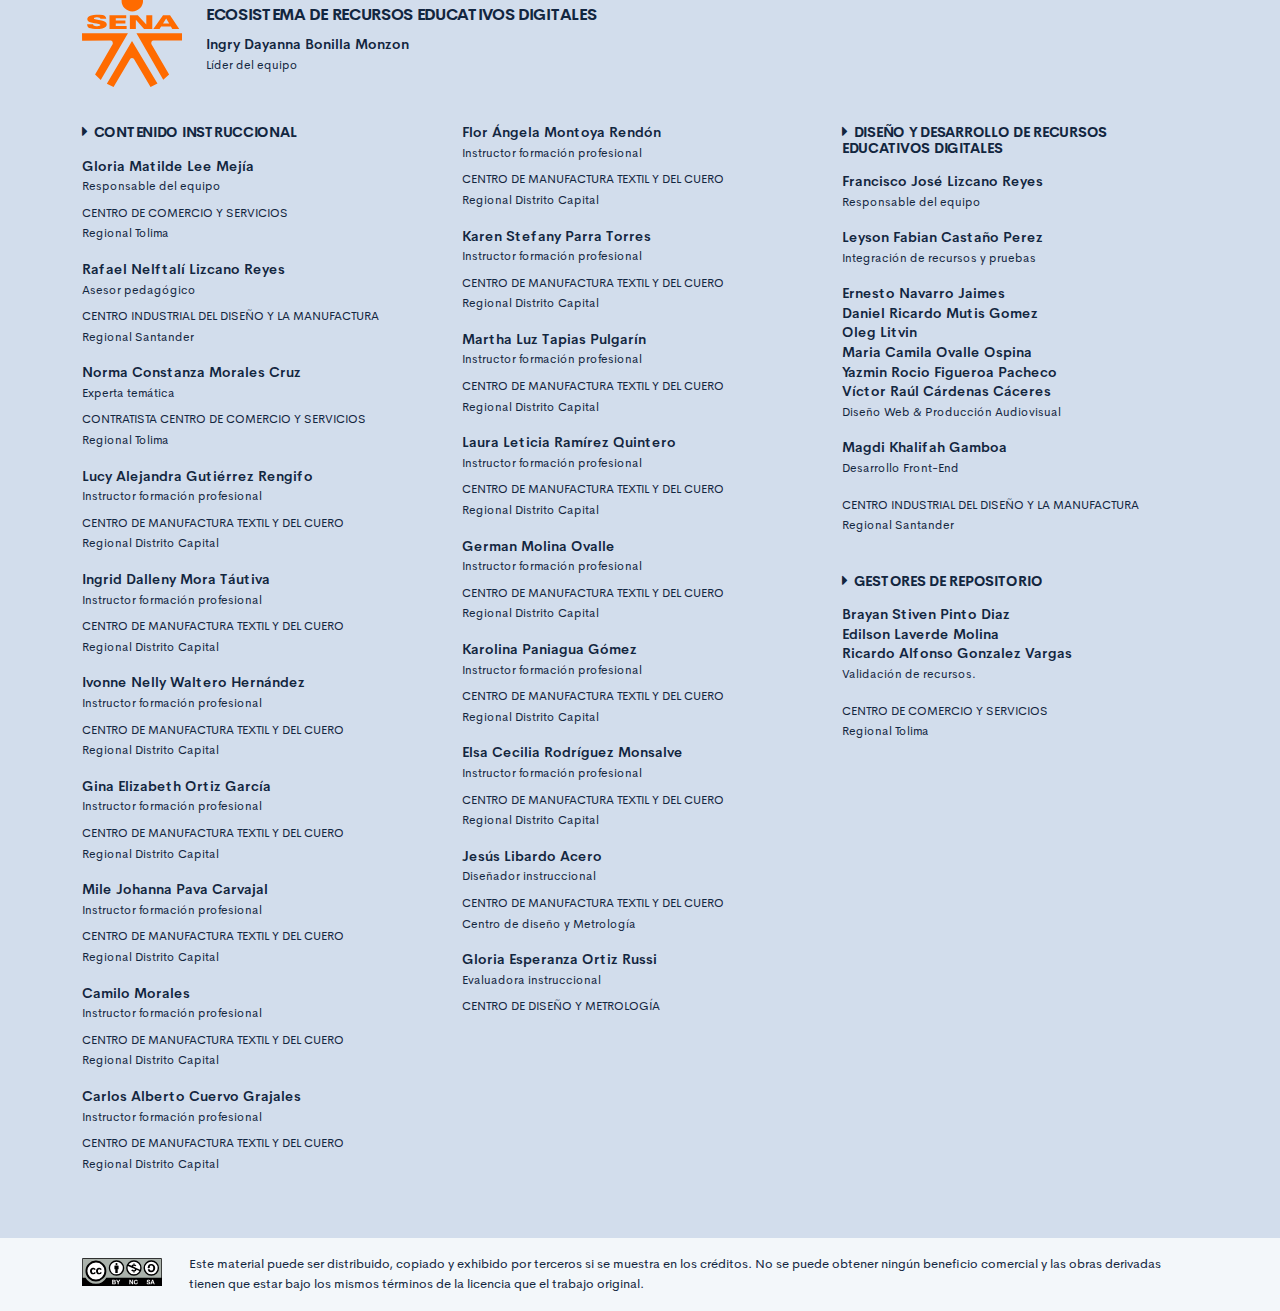
==== commit 3a77c58e: "descargable" ====
--- a/public/index.html
+++ b/public/index.html
@@ -184,7 +184,7 @@
                         <h4 class="footer-subtitulo-2 mt-5">
                             <div class="fa fa-caret-right mr-2"></div>Gestores de repositorio
                         </h4>
-                        <p class="footer-texto"><strong>Brayan Pinto Diaz </strong><br />
+                        <p class="footer-texto"><strong>Brayan Stiven Pinto Diaz </strong><br />
                             <strong>Edilson Laverde Molina </strong><br />
                             <strong>Ricardo Alfonso Gonzalez Vargas </strong><br /> <span class="text-small">Validación de recursos.<br /></span></p>
                         <p class="footer-texto"><span class="text-small text-uppercase">Centro de comercio y servicios </span><br /><span class="text-small">Regional Tolima</span></p>
